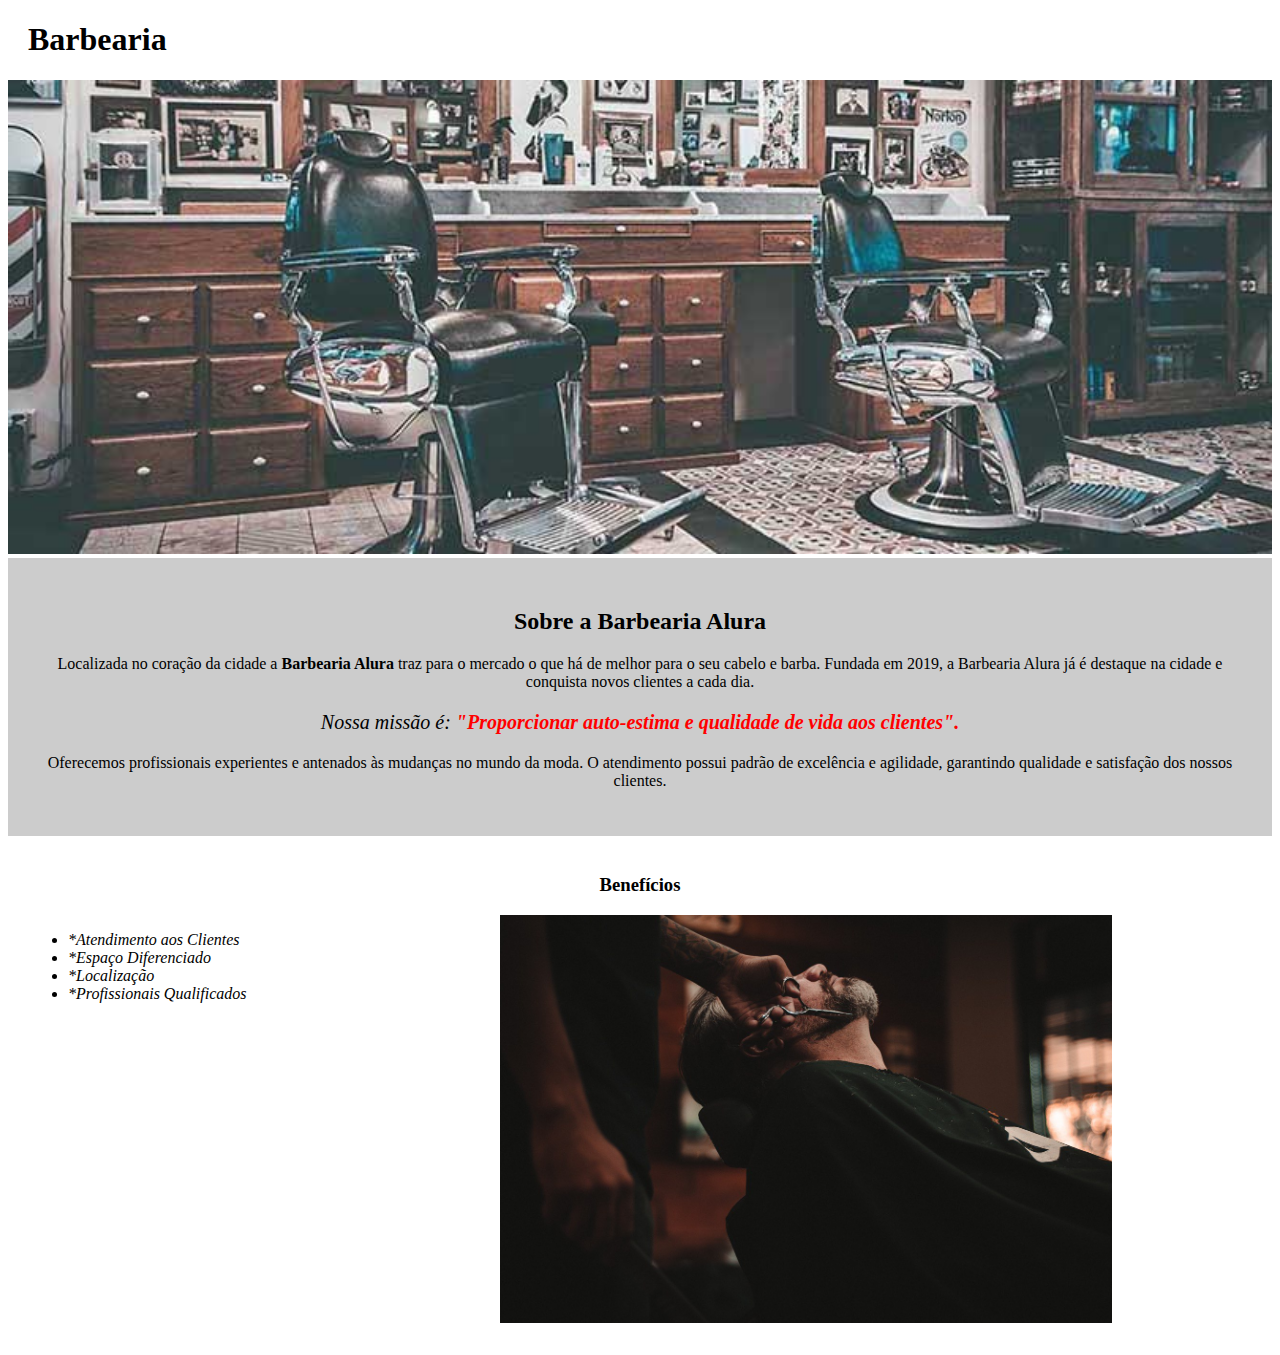
==== htmlcss-part1/index.html @ f967c448 "criando a pagina de contato" ====
<!DOCTYPE html>
<html lang="pt-br">
<head>
    <meta charset="UTF-8">
    <meta http-equiv="X-UA-Compatible" content="IE=edge">
    <meta name="viewport" content="width=device-width, initial-scale=1.0">
    <title>Barbearia</title>
    <link rel="stylesheet" href="style-home.css">


</head>
<body>
    <header>
        <h1 class="titulo-principal">Barbearia</h1>
    </header>
    <img id="banner" src="./assets/banner.jpg" alt="banner">
    <div class="principal">
        <h2 class="titulo-centralizado">Sobre a Barbearia Alura</h2>
        <p>Localizada no coração da cidade a <strong>Barbearia Alura</strong> traz para o mercado o que há de melhor para o seu cabelo e barba. Fundada em 2019, a Barbearia Alura já é destaque na cidade e conquista novos clientes a cada dia.</p>
        <p id="missao"><em>Nossa missão é: <strong>"Proporcionar auto-estima e qualidade de vida aos clientes".</strong></em></p>
        <p>Oferecemos profissionais experientes e antenados às mudanças no mundo da moda. O atendimento possui padrão de excelência e agilidade, garantindo qualidade e satisfação dos nossos clientes.</p>
    </div>

    <div class="beneficios">
        <h3 class="titulo-centralizado">Benefícios</h3>
        <ul class="itens">
            <li>*Atendimento aos Clientes</li>
            <li>*Espaço Diferenciado</li>
            <li>*Localização</li>
            <li>*Profissionais Qualificados</li>
        </ul>
        <img src="./assets/beneficios.jpg" alt="beneficios" class="imagembeneficios">
    </div>
    
</body>
</html>
---- htmlcss-part1/style-home.css ----
#banner{
    width: 100%;
}

.principal{
    background-color: #ccc;
    padding: 30px;
}

.titulo-principal{
    padding-left: 20px;
}

.titulo-centralizado{
    text-align: center;
}
p{
    text-align: center;
}

#missao{
    font-size: 20px;
}

em strong{
    color: red;
}

.itens{
    display: inline-block;
    vertical-align: top;
    width: 20%;
    margin-right: 15%;
}

.itens li{
    font-style: italic;
}

.beneficios{
    background-color: white;
    padding: 20px;
}

.imagembeneficios{
    width: 50%;
}
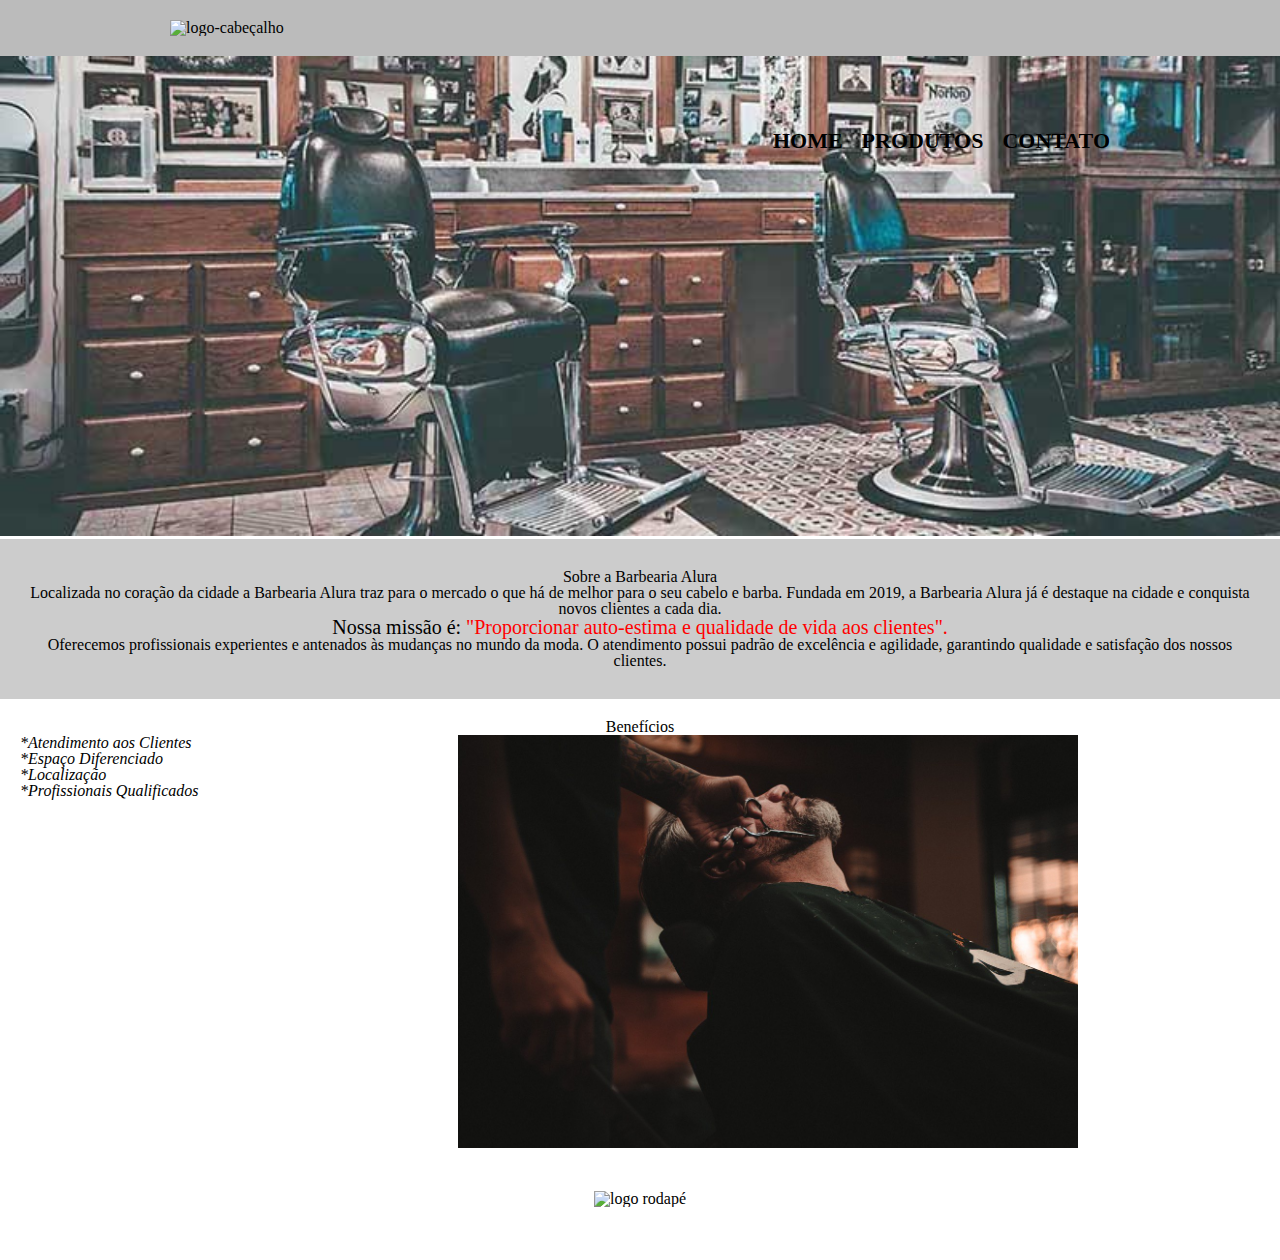
==== commit c3396e34: "Adicionando header e footer na home" ====
--- a/htmlcss-part1/index.html
+++ b/htmlcss-part1/index.html
@@ -5,13 +5,24 @@
     <meta http-equiv="X-UA-Compatible" content="IE=edge">
     <meta name="viewport" content="width=device-width, initial-scale=1.0">
     <title>Barbearia</title>
+    <link rel="stylesheet" href="./reset.css">
     <link rel="stylesheet" href="style-home.css">
+    <link rel="stylesheet" href="./style.css">
 
 
 </head>
 <body>
     <header>
-        <h1 class="titulo-principal">Barbearia</h1>
+        <div class="caixa">
+            <h1><img src="./assets/logo.png" alt="logo-cabeçalho"></h1>
+            <nav>
+                <ul>
+                    <li><a href="./index.html">Home</a></li>
+                    <li><a href="./produtos.html">Produtos</a></li>
+                    <li><a href="./contato.html">Contato</a></li>
+                </ul>
+            </nav>
+        </div>
     </header>
     <img id="banner" src="./assets/banner.jpg" alt="banner">
     <div class="principal">
@@ -31,7 +42,10 @@
         </ul>
         <img src="./assets/beneficios.jpg" alt="beneficios" class="imagembeneficios">
     </div>
-    
+    <footer>
+        <img src="./assets/logo-branco.png" alt="logo rodapé">
+        <p class="copyright">&copy; Copyright Barbearia 2023</p>
+    </footer>
 </body>
 </html>
 
--- a/htmlcss-part1/style.css
+++ b/htmlcss-part1/style.css
@@ -0,0 +1,139 @@
+
+header{
+    background-color: #BBBBBB;
+    padding: 20px 0;
+}
+
+.caixa{
+    position: relative;
+    width: 940px;
+    margin: 0 auto;
+}
+
+nav{
+    position: absolute;
+    top: 110px;
+    right: 0;
+}
+
+nav li{
+    display: inline;
+    margin: 0 0 0 15px;
+    /*     0 topo 0 direita 0 baixo 15px esquerda*/
+}
+
+nav a{
+    text-transform: uppercase;
+    color: black;
+    font-weight: bold;
+    font-size: 22px;
+    text-decoration: none;
+
+}
+
+nav a:hover{
+    color: #C78C19;
+    text-decoration: underline;
+}
+
+.produtos{
+    width: 940px;
+    margin: 0px auto;
+    padding: 50px 0;
+}
+
+.produtos li{
+    display: inline-block;
+    text-align: center;
+    width: 30%;
+    vertical-align: top;
+    margin: 0 1.5%;
+    padding: 30px 20px;
+    box-sizing: border-box;
+    border: 2px solid black;
+    border-radius: 10px;
+}
+
+.produtos li:hover{
+    border-color: #C78C19;
+}
+
+.produtos li:active{
+    border-color: green;
+}
+
+.produtos li:hover h2{
+    font-size: 34px;
+}
+
+.produtos h2{
+    font-size: 30px;
+    font-weight: bold;
+}
+
+.preco{
+    font-size: 22px;
+    font-weight: bold;
+    margin-top: 10px;
+}
+
+.descricao{
+    font-size: 18px;
+}
+
+footer{
+    text-align: center;
+    background: url(./assets/bg.jpg);
+    padding: 20px 0;
+}
+
+.copyright{
+    color: white;
+    font-size: 13px;
+    margin-top: 20px; 
+}
+
+main{
+    width: 940px;
+    margin: 0 auto;
+}
+
+form{
+    margin: 40px 0;
+}
+
+form label, form legend{
+    display: block;
+    font-size: 20px;
+    margin-bottom: 10px;
+
+}
+
+.input-padrao{
+    display: block;
+    margin-bottom: 20px;
+    padding: 10px 25px;
+    width: 50%;
+}
+
+.checkbox{
+    margin: 20px 0;
+}
+
+.enviar{
+    width: 40%;
+    padding: 15px 0;
+    background-color: orange;
+    color: white;
+    border-color: transparent;
+    border-radius: 5px;
+    font-size: 18px;
+    font-weight: bold;
+    transition: 1s all;
+    cursor: pointer;
+}
+
+.enviar:hover{
+    background-color: darkorange;
+    transform: scale(1.2);
+}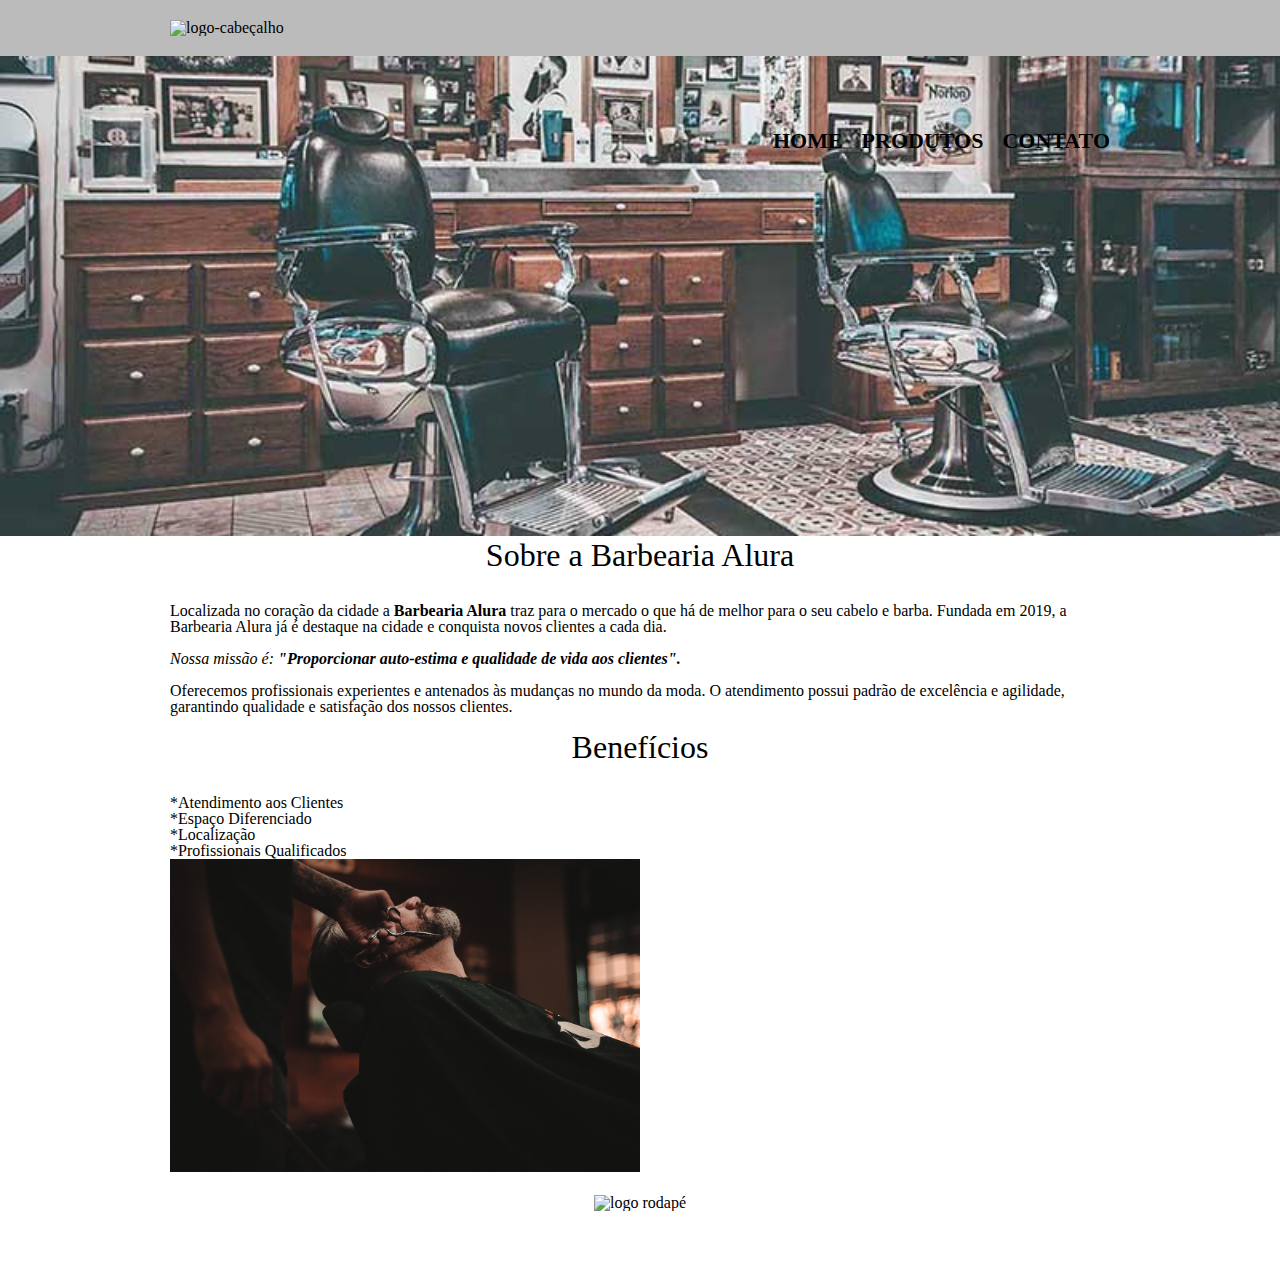
==== commit 5f86d6db: "alterando a semantica de algumas partes da pagina principal" ====
--- a/htmlcss-part1/index.html
+++ b/htmlcss-part1/index.html
@@ -6,7 +6,6 @@
     <meta name="viewport" content="width=device-width, initial-scale=1.0">
     <title>Barbearia</title>
     <link rel="stylesheet" href="./reset.css">
-    <link rel="stylesheet" href="style-home.css">
     <link rel="stylesheet" href="./style.css">
 
 
@@ -24,24 +23,28 @@
             </nav>
         </div>
     </header>
-    <img id="banner" src="./assets/banner.jpg" alt="banner">
-    <div class="principal">
-        <h2 class="titulo-centralizado">Sobre a Barbearia Alura</h2>
-        <p>Localizada no coração da cidade a <strong>Barbearia Alura</strong> traz para o mercado o que há de melhor para o seu cabelo e barba. Fundada em 2019, a Barbearia Alura já é destaque na cidade e conquista novos clientes a cada dia.</p>
-        <p id="missao"><em>Nossa missão é: <strong>"Proporcionar auto-estima e qualidade de vida aos clientes".</strong></em></p>
-        <p>Oferecemos profissionais experientes e antenados às mudanças no mundo da moda. O atendimento possui padrão de excelência e agilidade, garantindo qualidade e satisfação dos nossos clientes.</p>
-    </div>
 
-    <div class="beneficios">
-        <h3 class="titulo-centralizado">Benefícios</h3>
-        <ul class="itens">
-            <li>*Atendimento aos Clientes</li>
-            <li>*Espaço Diferenciado</li>
-            <li>*Localização</li>
-            <li>*Profissionais Qualificados</li>
-        </ul>
-        <img src="./assets/beneficios.jpg" alt="beneficios" class="imagembeneficios">
-    </div>
+    <img class="banner" id="banner" src="./assets/banner.jpg" alt="banner">
+    
+    <main>
+            <section class="principal">
+                <h2 class="titulo-principal">Sobre a Barbearia Alura</h2>
+                <p>Localizada no coração da cidade a <strong>Barbearia Alura</strong> traz para o mercado o que há de melhor para o seu cabelo e barba. Fundada em 2019, a Barbearia Alura já é destaque na cidade e conquista novos clientes a cada dia.</p>
+                <p id="missao"><em>Nossa missão é: <strong>"Proporcionar auto-estima e qualidade de vida aos clientes".</strong></em></p>
+                <p>Oferecemos profissionais experientes e antenados às mudanças no mundo da moda. O atendimento possui padrão de excelência e agilidade, garantindo qualidade e satisfação dos nossos clientes.</p>
+            </section>
+            <section class="beneficios">
+                <h3 class="titulo-principal">Benefícios</h3>
+                <ul class="itens">
+                    <li>*Atendimento aos Clientes</li>
+                    <li>*Espaço Diferenciado</li>
+                    <li>*Localização</li>
+                    <li>*Profissionais Qualificados</li>
+                </ul>
+                <img src="./assets/beneficios.jpg" alt="beneficios" class="imagembeneficios">
+            </section>
+    </main>
+
     <footer>
         <img src="./assets/logo-branco.png" alt="logo rodapé">
         <p class="copyright">&copy; Copyright Barbearia 2023</p>
--- a/htmlcss-part1/style.css
+++ b/htmlcss-part1/style.css
@@ -136,4 +136,46 @@
 .enviar:hover{
     background-color: darkorange;
     transform: scale(1.2);
+}
+
+table{
+    margin: 20px 0 40px;
+}
+
+thead{
+    background-color: #555555;
+    color: white;
+    font-weight: bold;
+}
+
+td, th{
+    border: 1px solid black;
+    padding: 8px 15px;
+}
+
+/*css home*/
+.banner {
+    width:100%;
+}
+
+.titulo-principal{
+    text-align: center;
+    font-size: 2em;
+    margin: 0 0 1em;
+}
+
+.principal p{
+    margin: 0 0 1em;
+}
+
+.principal strong{
+    font-weight: bold;
+}
+
+.principal em{
+    font-style: italic;
+}
+
+.imagembeneficios{
+    width: 50%;
 }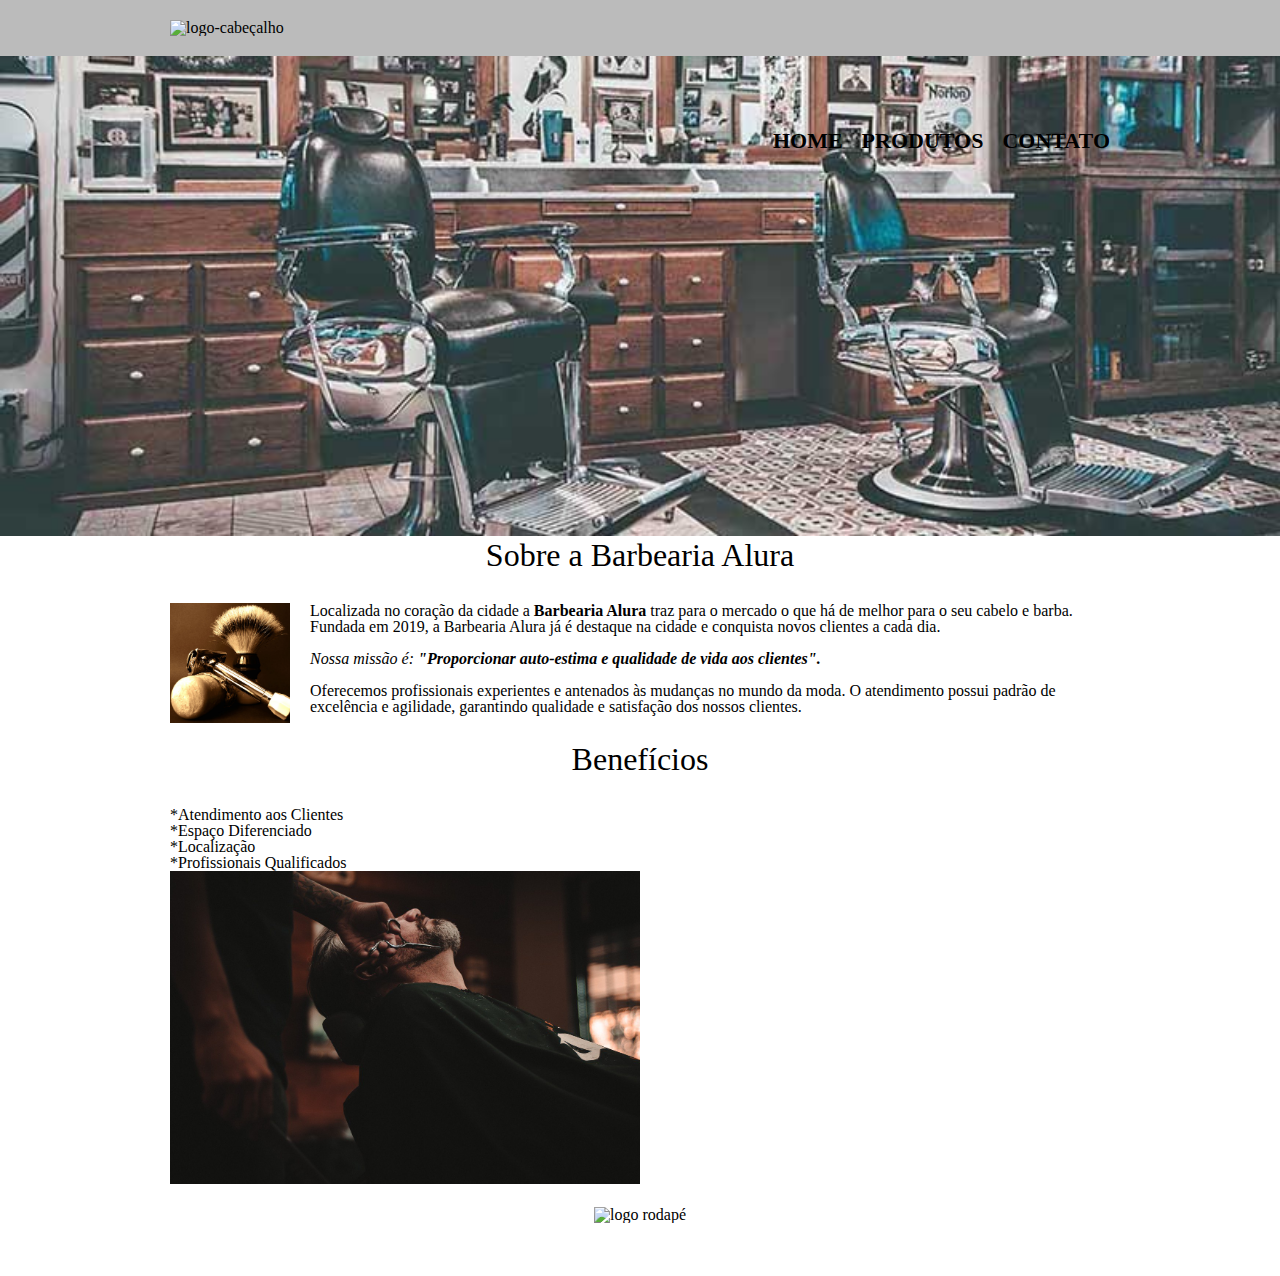
==== commit 2bebe13a: "adicionando imagem, aplicando float e clear" ====
--- a/htmlcss-part1/index.html
+++ b/htmlcss-part1/index.html
@@ -28,7 +28,11 @@
     
     <main>
             <section class="principal">
+
                 <h2 class="titulo-principal">Sobre a Barbearia Alura</h2>
+                
+                <img class="utensilios" src="./assets/utensilios.jpg" alt="utensilios">
+                
                 <p>Localizada no coração da cidade a <strong>Barbearia Alura</strong> traz para o mercado o que há de melhor para o seu cabelo e barba. Fundada em 2019, a Barbearia Alura já é destaque na cidade e conquista novos clientes a cada dia.</p>
                 <p id="missao"><em>Nossa missão é: <strong>"Proporcionar auto-estima e qualidade de vida aos clientes".</strong></em></p>
                 <p>Oferecemos profissionais experientes e antenados às mudanças no mundo da moda. O atendimento possui padrão de excelência e agilidade, garantindo qualidade e satisfação dos nossos clientes.</p>
--- a/htmlcss-part1/style.css
+++ b/htmlcss-part1/style.css
@@ -162,6 +162,7 @@
     text-align: center;
     font-size: 2em;
     margin: 0 0 1em;
+    clear: left;
 }
 
 .principal p{
@@ -176,6 +177,13 @@
     font-style: italic;
 }
 
+.utensilios{
+    width: 120px;
+    float: left;
+    margin:0 20px 20px 0;
+}
+
 .imagembeneficios{
     width: 50%;
+    
 }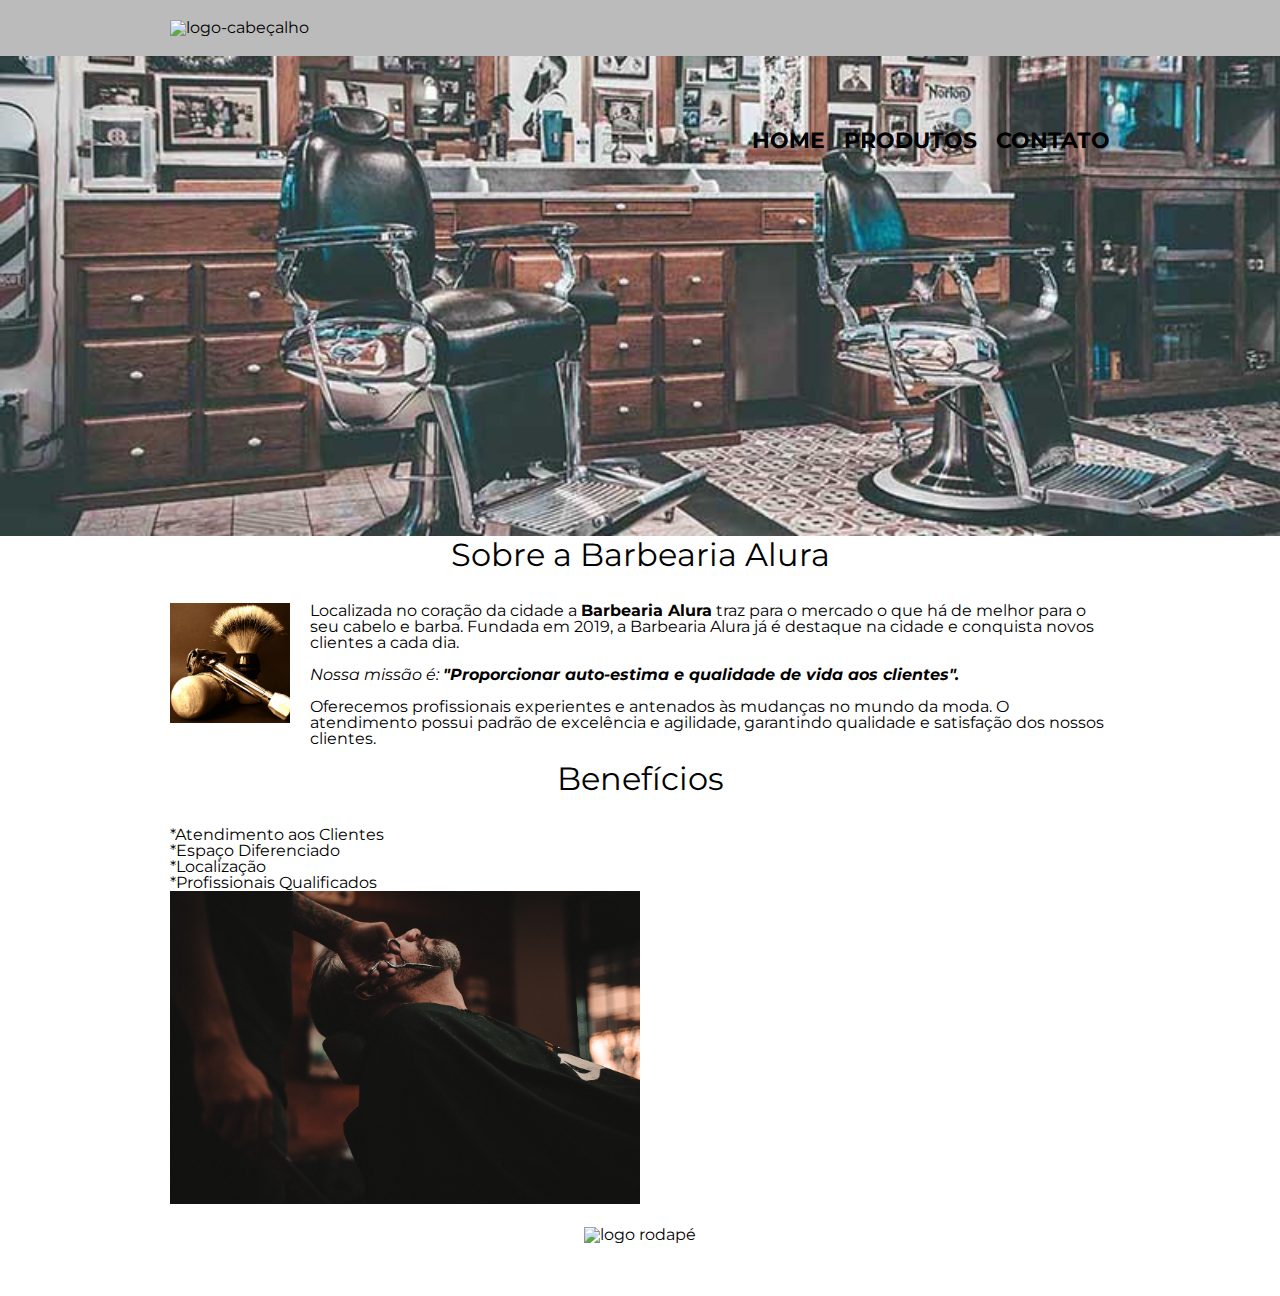
==== commit e2ea0422: "Importando fonte" ====
--- a/htmlcss-part1/index.html
+++ b/htmlcss-part1/index.html
@@ -7,6 +7,7 @@
     <title>Barbearia</title>
     <link rel="stylesheet" href="./reset.css">
     <link rel="stylesheet" href="./style.css">
+    <link href="https://fonts.googleapis.com/css2?family=Montserrat&display=swap" rel="stylesheet">
 
 
 </head>
--- a/htmlcss-part1/style.css
+++ b/htmlcss-part1/style.css
@@ -1,3 +1,6 @@
+body{
+    font-family: 'Montserrat', sans-serif;
+}
 
 header{
     background-color: #BBBBBB;
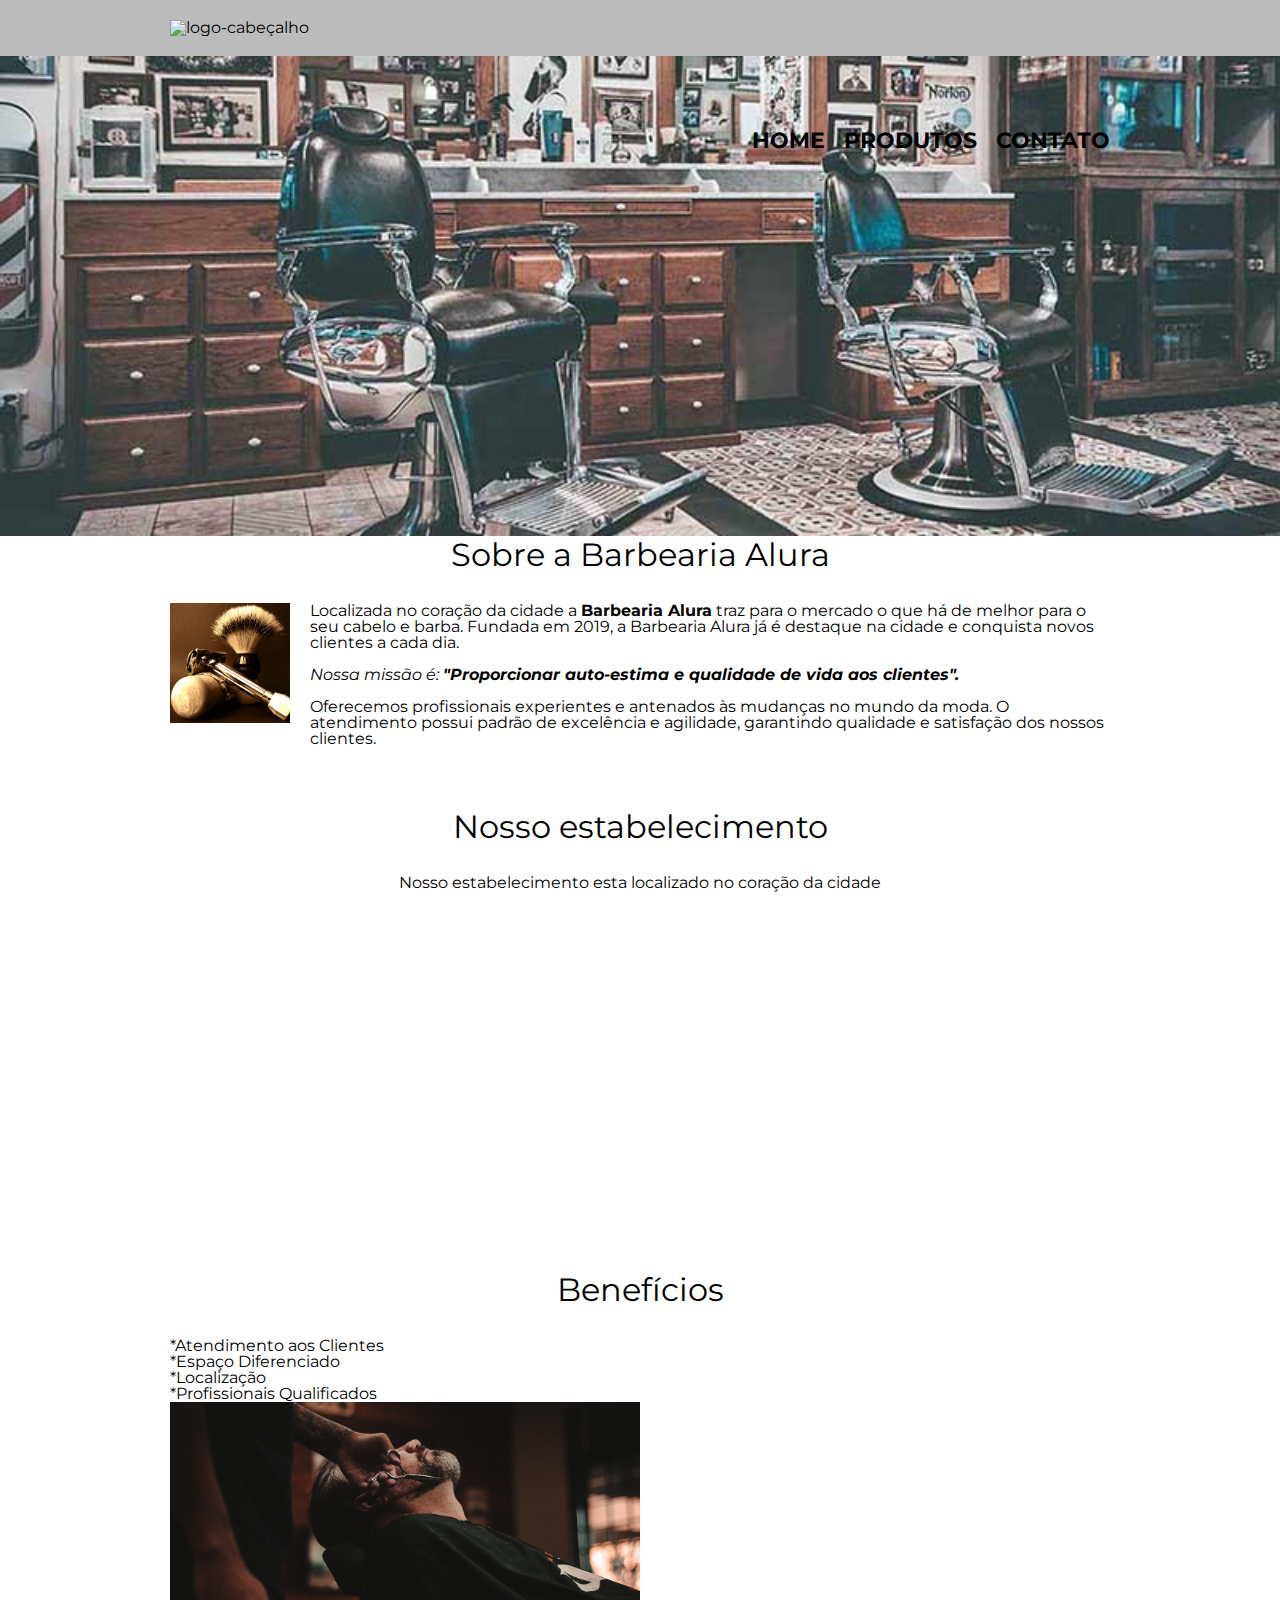
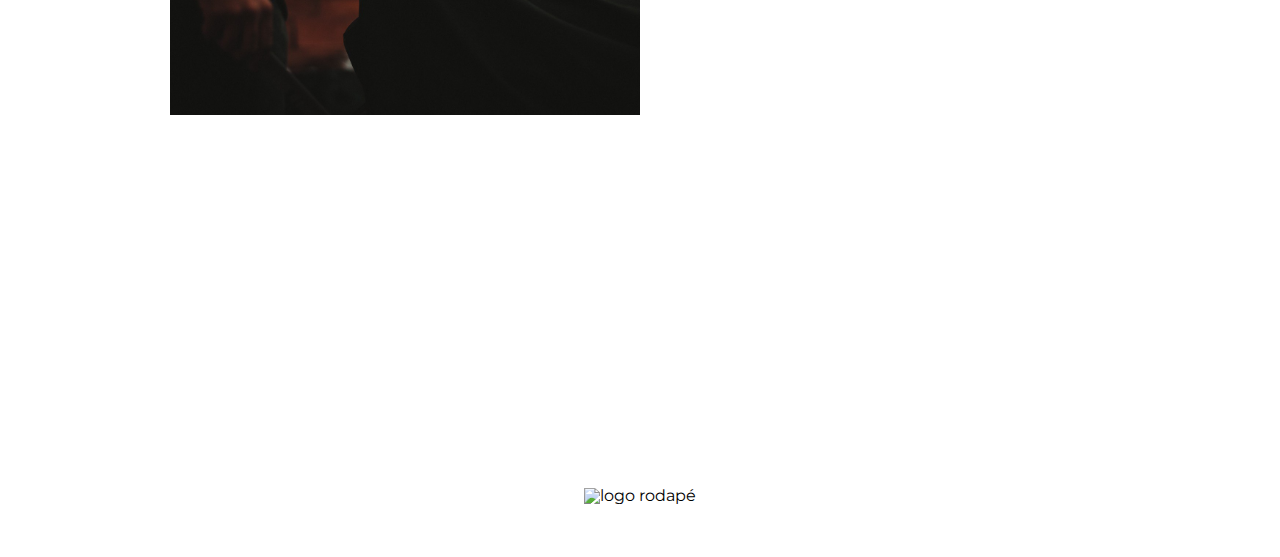
==== commit 723dd1a2: "Importando video e mapa" ====
--- a/htmlcss-part1/index.html
+++ b/htmlcss-part1/index.html
@@ -38,6 +38,17 @@
                 <p id="missao"><em>Nossa missão é: <strong>"Proporcionar auto-estima e qualidade de vida aos clientes".</strong></em></p>
                 <p>Oferecemos profissionais experientes e antenados às mudanças no mundo da moda. O atendimento possui padrão de excelência e agilidade, garantindo qualidade e satisfação dos nossos clientes.</p>
             </section>
+
+            <section class="mapa">
+
+                <h2 class="titulo-principal">Nosso estabelecimento</h2>
+
+                <p>Nosso estabelecimento esta localizado no coração da cidade</p>
+
+                <iframe src="https://www.google.com/maps/embed?pb=!1m18!1m12!1m3!1d14705.93894945742!2d-43.23954111328303!3d-22.85854526175245!2m3!1f0!2f0!3f0!3m2!1i1024!2i768!4f13.1!3m3!1m2!1s0x99793653897e45%3A0x71e2b3ce458e89f3!2sCentro%20de%20Tecnologia%20da%20UFRJ!5e0!3m2!1spt-BR!2sbr!4v1675805799831!5m2!1spt-BR!2sbr" width="100%" height="300" style="border:0;" allowfullscreen="" loading="lazy" referrerpolicy="no-referrer-when-downgrade"></iframe>
+
+            </section>
+
             <section class="beneficios">
                 <h3 class="titulo-principal">Benefícios</h3>
                 <ul class="itens">
@@ -47,7 +58,13 @@
                     <li>*Profissionais Qualificados</li>
                 </ul>
                 <img src="./assets/beneficios.jpg" alt="beneficios" class="imagembeneficios">
+
+                <div class="video">
+                    <iframe width="560" height="315" src="https://www.youtube.com/embed/wcVVXUV0YUY" frameborder="0" allow="accelerometer; autoplay; encrypted-media; gyroscope; picture-in-picture" allowfullscreen></iframe>
+                </div>
+
             </section>
+
     </main>
 
     <footer>
--- a/htmlcss-part1/style.css
+++ b/htmlcss-part1/style.css
@@ -189,4 +189,18 @@
 .imagembeneficios{
     width: 50%;
     
+}
+
+.mapa{
+    padding: 3em 0;
+}
+
+.mapa p{
+    text-align: center;
+    margin: 0 0 2em;
+}
+
+.video{
+    width: 560px;
+    margin: 1em auto;
 }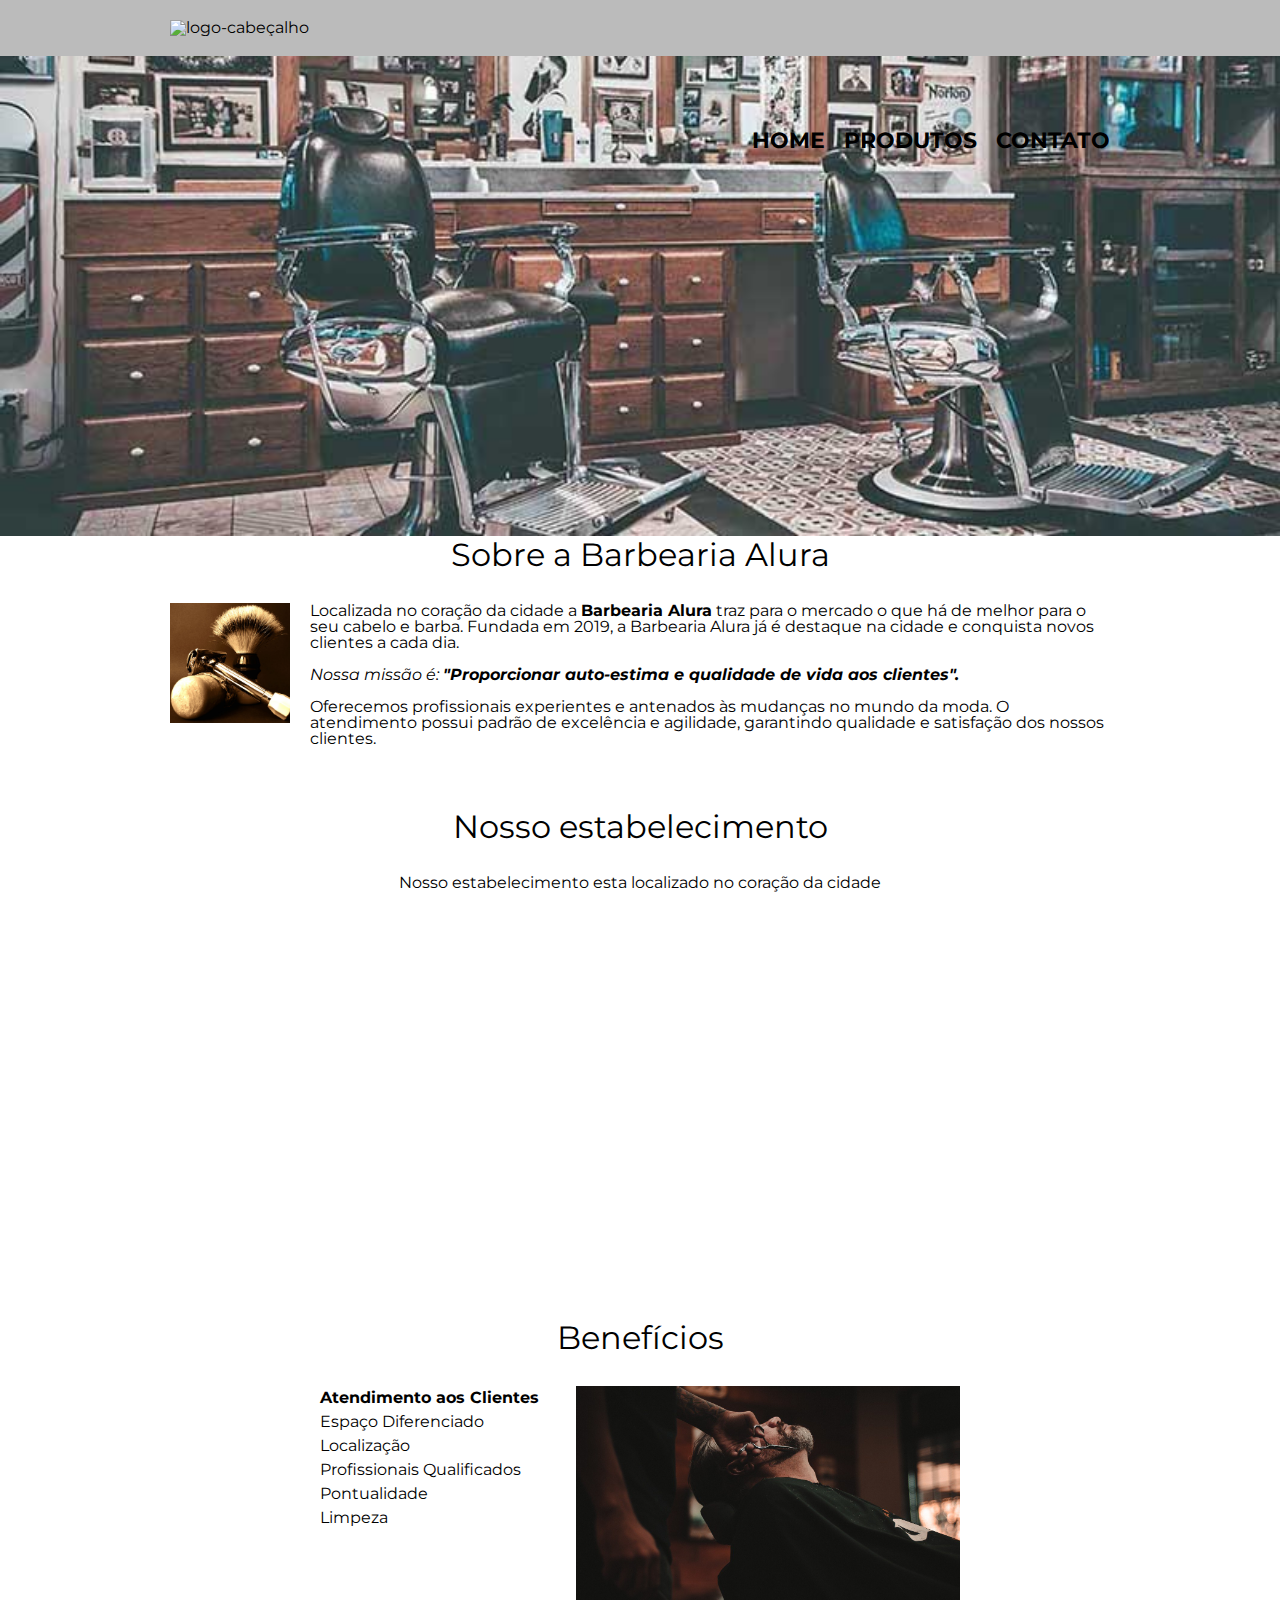
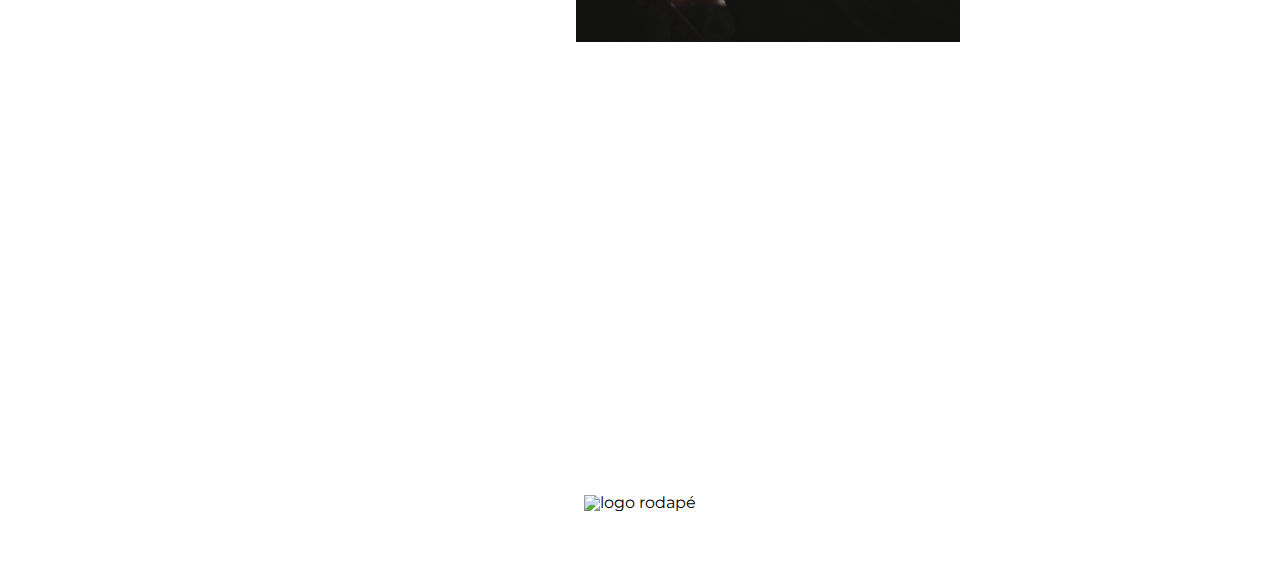
==== commit a4cd3ed8: "fazendo alteracoes em beneficios" ====
--- a/htmlcss-part1/index.html
+++ b/htmlcss-part1/index.html
@@ -51,13 +51,16 @@
 
             <section class="beneficios">
                 <h3 class="titulo-principal">Benefícios</h3>
-                <ul class="itens">
-                    <li>*Atendimento aos Clientes</li>
-                    <li>*Espaço Diferenciado</li>
-                    <li>*Localização</li>
-                    <li>*Profissionais Qualificados</li>
-                </ul>
-                <img src="./assets/beneficios.jpg" alt="beneficios" class="imagembeneficios">
+                <div class="conteudo-beneficios">
+                    <ul class="lista-beneficios">
+                        <li>Atendimento aos Clientes</li>
+                        <li>Espaço Diferenciado</li>
+                        <li>Localização</li>
+                        <li>Profissionais Qualificados</li>
+                        <li>Pontualidade</li>
+                        <li>Limpeza</li>
+                    </ul><img src="./assets/beneficios.jpg" alt="beneficios" class="imagem-beneficios">
+                </div>
 
                 <div class="video">
                     <iframe width="560" height="315" src="https://www.youtube.com/embed/wcVVXUV0YUY" frameborder="0" allow="accelerometer; autoplay; encrypted-media; gyroscope; picture-in-picture" allowfullscreen></iframe>
--- a/htmlcss-part1/style.css
+++ b/htmlcss-part1/style.css
@@ -186,11 +186,6 @@
     margin:0 20px 20px 0;
 }
 
-.imagembeneficios{
-    width: 50%;
-    
-}
-
 .mapa{
     padding: 3em 0;
 }
@@ -200,7 +195,37 @@
     margin: 0 0 2em;
 }
 
+.beneficios{
+    padding: 3em 0;
+}
+
+.conteudo-beneficios{
+    width: 640px;
+    margin: 0 auto;
+    
+}
+
+.lista-beneficios{
+    width: 40%;
+    display: inline-block;
+    vertical-align: top;
+}
+
+.lista-beneficios li{
+    line-height: 1.5;
+}
+
+.lista-beneficios li:first-child{
+    font-weight: bold;
+}
+
+.imagem-beneficios{
+    width: 60%;
+    
+}
+
+
 .video{
     width: 560px;
-    margin: 1em auto;
+    margin: 2em auto;
 }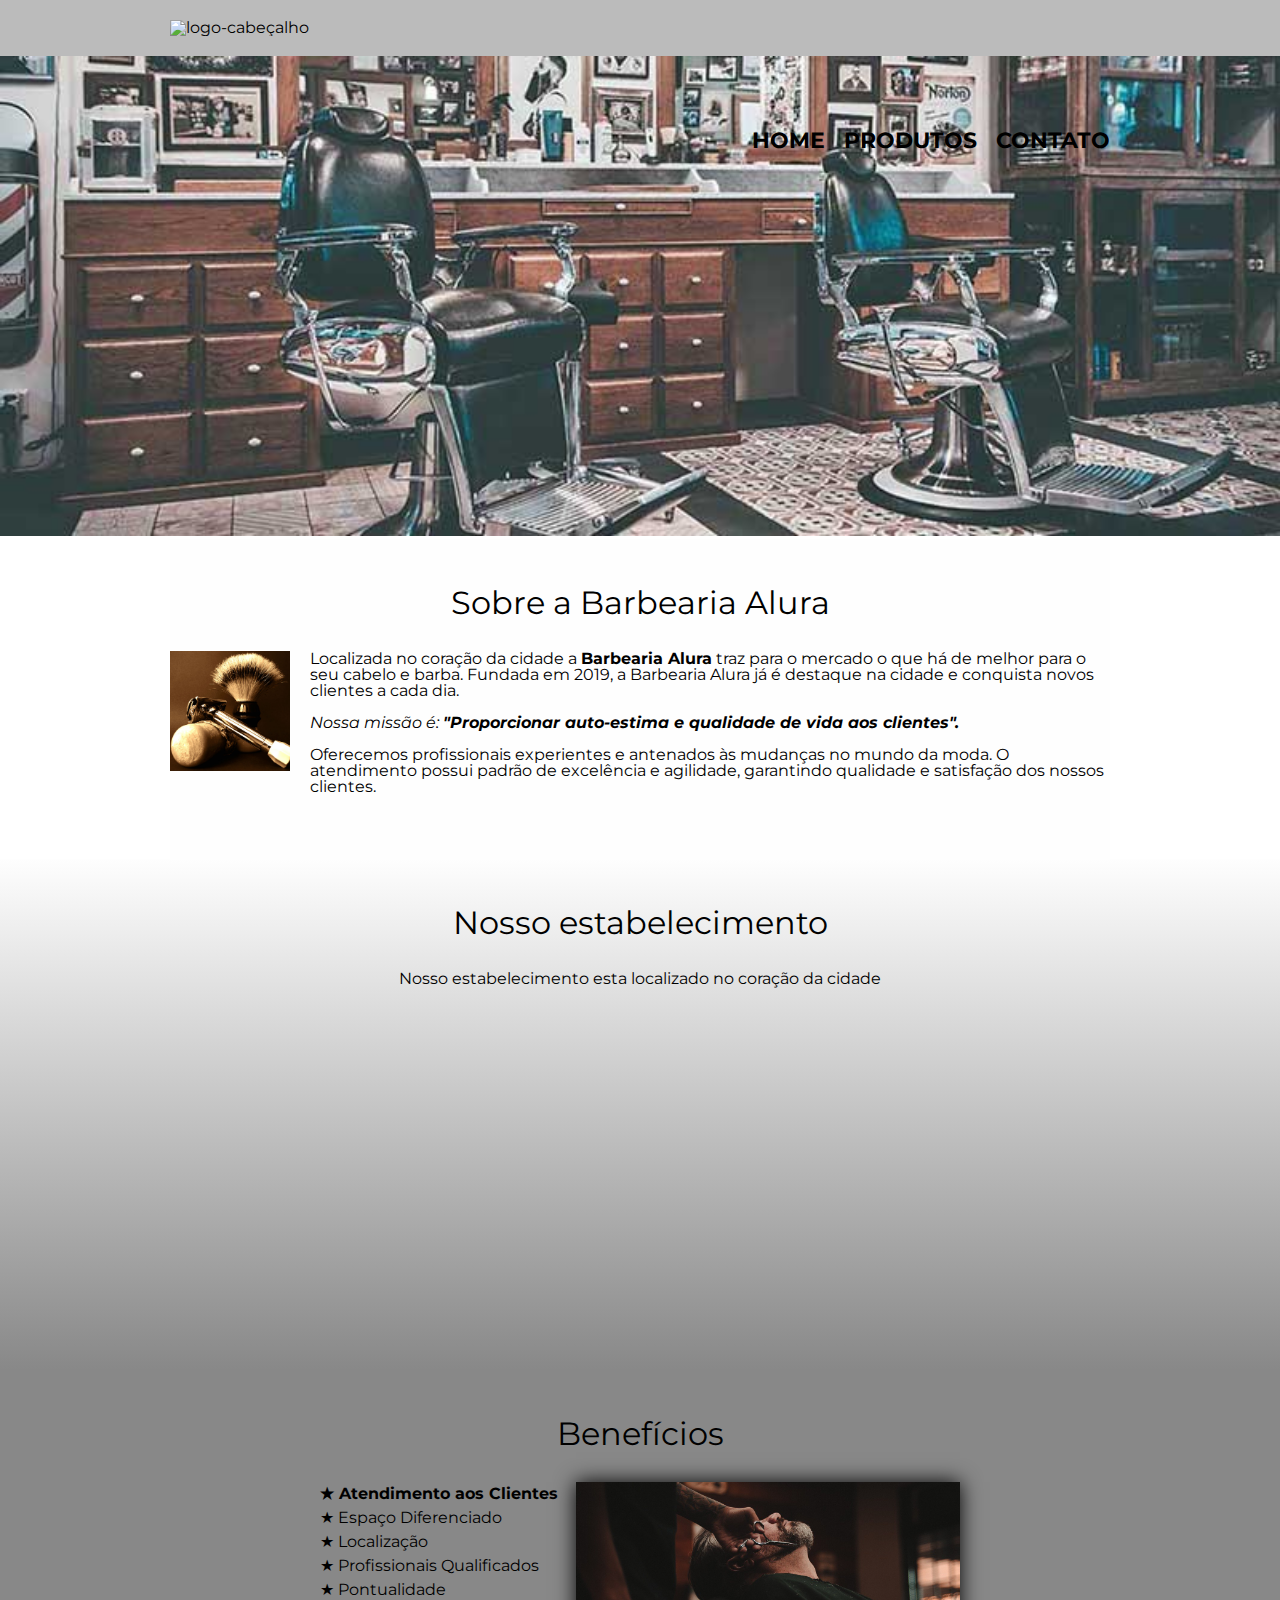
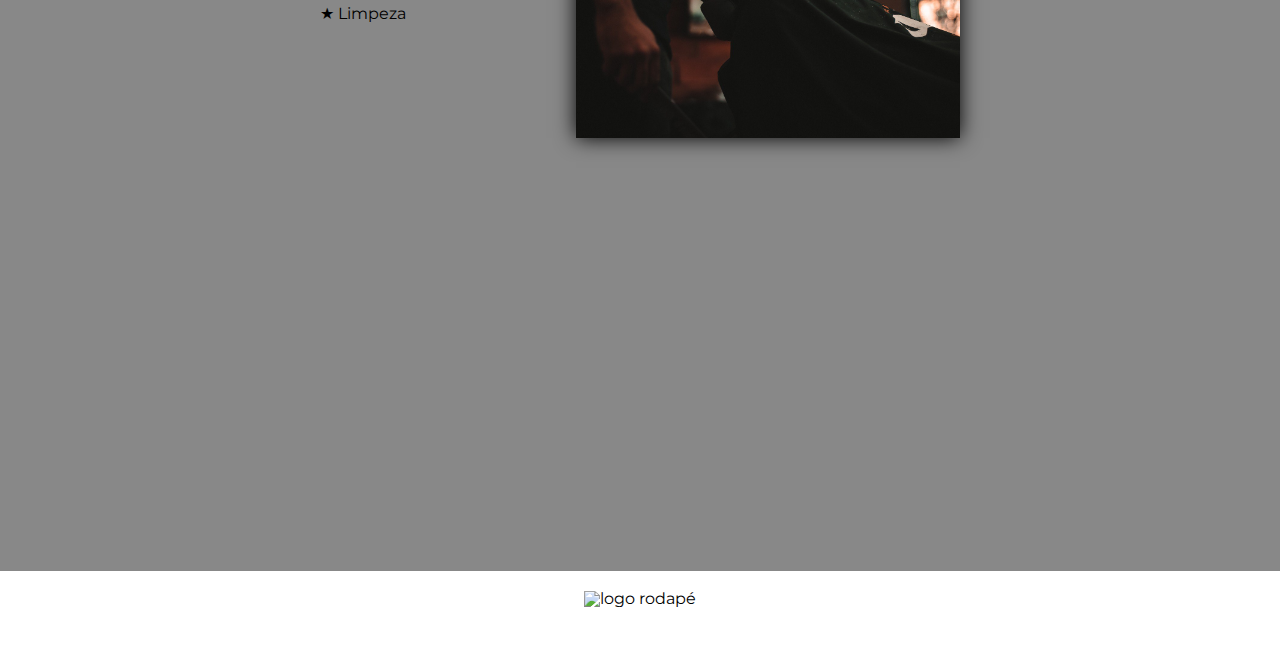
==== commit 7653a7e7: "opacidade e sombra" ====
--- a/htmlcss-part1/index.html
+++ b/htmlcss-part1/index.html
@@ -45,7 +45,7 @@
 
                 <p>Nosso estabelecimento esta localizado no coração da cidade</p>
 
-                <iframe src="https://www.google.com/maps/embed?pb=!1m18!1m12!1m3!1d14705.93894945742!2d-43.23954111328303!3d-22.85854526175245!2m3!1f0!2f0!3f0!3m2!1i1024!2i768!4f13.1!3m3!1m2!1s0x99793653897e45%3A0x71e2b3ce458e89f3!2sCentro%20de%20Tecnologia%20da%20UFRJ!5e0!3m2!1spt-BR!2sbr!4v1675805799831!5m2!1spt-BR!2sbr" width="100%" height="300" style="border:0;" allowfullscreen="" loading="lazy" referrerpolicy="no-referrer-when-downgrade"></iframe>
+                <div class="mapa-conteudo"><iframe src="https://www.google.com/maps/embed?pb=!1m18!1m12!1m3!1d14705.93894945742!2d-43.23954111328303!3d-22.85854526175245!2m3!1f0!2f0!3f0!3m2!1i1024!2i768!4f13.1!3m3!1m2!1s0x99793653897e45%3A0x71e2b3ce458e89f3!2sCentro%20de%20Tecnologia%20da%20UFRJ!5e0!3m2!1spt-BR!2sbr!4v1675805799831!5m2!1spt-BR!2sbr" width="100%" height="300" style="border:0;" allowfullscreen="" loading="lazy" referrerpolicy="no-referrer-when-downgrade"></iframe></div>
 
             </section>
 
--- a/htmlcss-part1/style.css
+++ b/htmlcss-part1/style.css
@@ -97,8 +97,7 @@
 }
 
 main{
-    width: 940px;
-    margin: 0 auto;
+    
 }
 
 form{
@@ -157,6 +156,15 @@
 }
 
 /*css home*/
+
+.principal{
+    padding: 3em 0;
+    background-color: #FEFEFE;
+    width: 940px;
+    margin: 0 auto;
+   
+}
+
 .banner {
     width:100%;
 }
@@ -188,6 +196,12 @@
 
 .mapa{
     padding: 3em 0;
+    background: linear-gradient(#FEFEFE, #888888);
+}
+
+.mapa-conteudo{
+    width: 940px;
+    margin: 0 auto;
 }
 
 .mapa p{
@@ -196,6 +210,7 @@
 }
 
 .beneficios{
+    background-color: #888888;
     padding: 3em 0;
 }
 
@@ -215,13 +230,24 @@
     line-height: 1.5;
 }
 
+.lista-beneficios li:before{
+    content: '★ ';
+
+}
+
 .lista-beneficios li:first-child{
     font-weight: bold;
 }
 
 .imagem-beneficios{
     width: 60%;
+    box-shadow:0px 0px 20px #000000;
     
+}
+
+.imagem-beneficios:hover{
+    opacity: 0.7 ;
+    transition: 400ms;
 }
 
 
